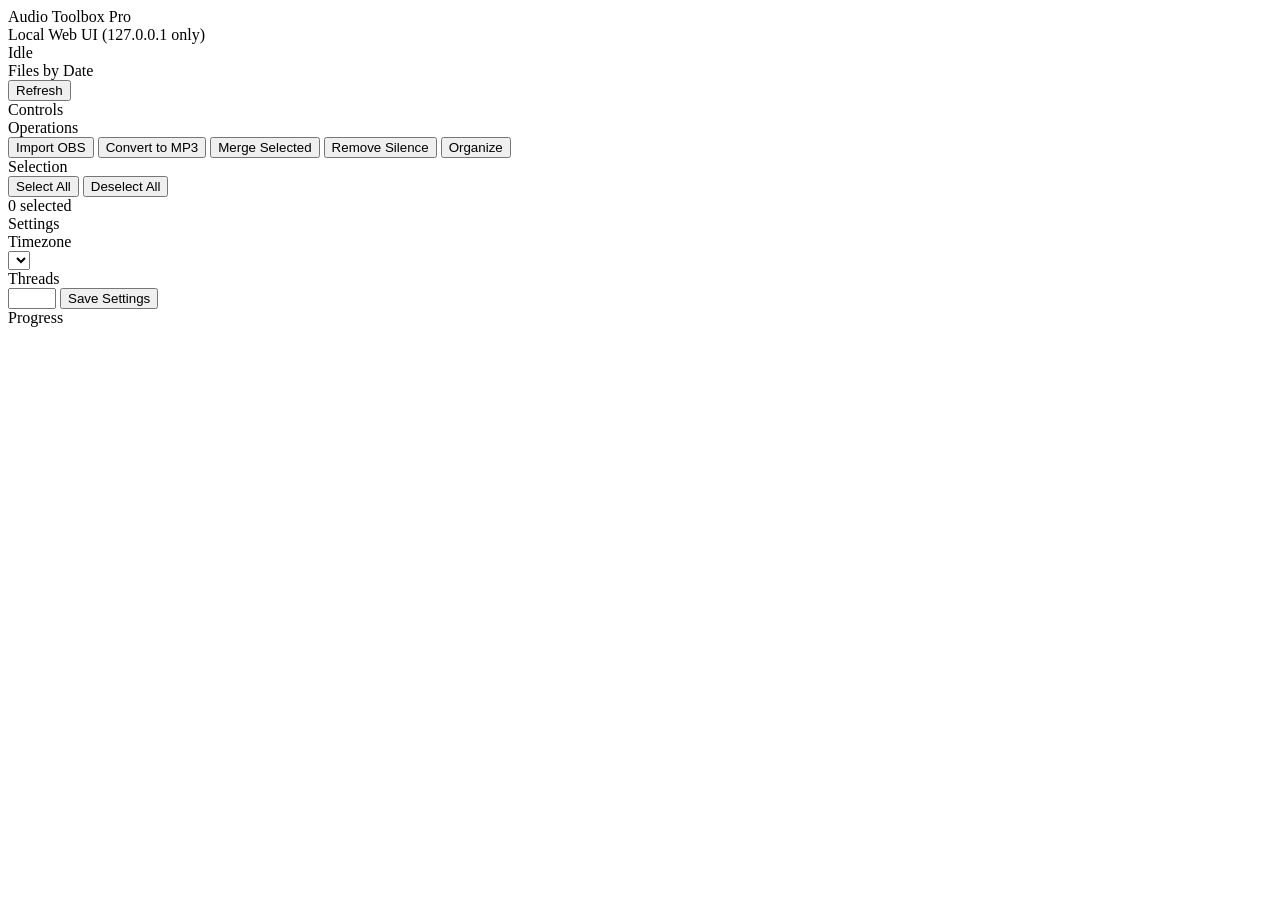
==== webui/index.html @ 60367685 "Add files via upload" ====
<!doctype html>
<html lang="en">
  <head>
    <meta charset="utf-8" />
    <meta name="viewport" content="width=device-width,initial-scale=1" />
    <title>Audio Toolbox Pro</title>
    <link rel="stylesheet" href="/styles.css" />
  </head>
  <body>
    <header class="topbar">
      <div class="brand">
        <div class="title">Audio Toolbox Pro</div>
        <div class="subtitle">Local Web UI (127.0.0.1 only)</div>
      </div>
      <div class="status">
        <div class="cwd" id="cwd"></div>
        <div class="pill" id="busyPill">Idle</div>
      </div>
    </header>

    <main class="layout">
      <section class="panel files">
        <div class="panelHeader">
          <div class="panelTitle">Files by Date</div>
          <div class="panelActions">
            <button class="btn secondary" id="refreshBtn">Refresh</button>
          </div>
        </div>
        <div class="panelBody" id="filesRoot"></div>
      </section>

      <aside class="panel controls">
        <div class="panelHeader">
          <div class="panelTitle">Controls</div>
        </div>

        <div class="panelBody">
          <div class="group">
            <div class="groupTitle">Operations</div>
            <button class="btn action import" id="importBtn">Import OBS</button>
            <button class="btn action convert" id="convertBtn">Convert to MP3</button>
            <button class="btn action merge" id="mergeBtn">Merge Selected</button>
            <button class="btn action silence" id="silenceBtn">Remove Silence</button>
            <button class="btn action organize" id="organizeBtn">Organize</button>
          </div>

          <div class="group">
            <div class="groupTitle">Selection</div>
            <div class="row">
              <button class="btn secondary" id="selectAllBtn">Select All</button>
              <button class="btn secondary" id="deselectAllBtn">Deselect All</button>
            </div>
            <div class="hint" id="selectionHint">0 selected</div>
          </div>

          <div class="group">
            <div class="groupTitle">Settings</div>
            <label class="field">
              <div class="label">Timezone</div>
              <select id="timezoneSelect"></select>
            </label>
            <label class="field">
              <div class="label">Threads</div>
              <input id="threadsInput" type="number" min="1" max="16" step="1" />
            </label>
            <button class="btn secondary" id="saveSettingsBtn">Save Settings</button>
          </div>

          <div class="group">
            <div class="groupTitle">Progress</div>
            <div class="log" id="logBox"></div>
          </div>
        </div>
      </aside>
    </main>

    <dialog id="importDialog" class="dialog">
      <form method="dialog" class="dialogForm">
        <div class="dialogTitle">Import OBS Recordings</div>
        <div class="dialogText">Paste an OBS recordings directory path. The server will move .mp4 files into the current folder.</div>
        <label class="field">
          <div class="label">Source directory</div>
          <input id="importPathInput" type="text" placeholder="/Users/you/Movies" />
        </label>
        <div class="dialogActions">
          <button class="btn secondary" value="cancel">Cancel</button>
          <button class="btn action import" id="importConfirmBtn" value="ok">Import</button>
        </div>
      </form>
    </dialog>

    <script src="/app.js"></script>
  </body>
</html>
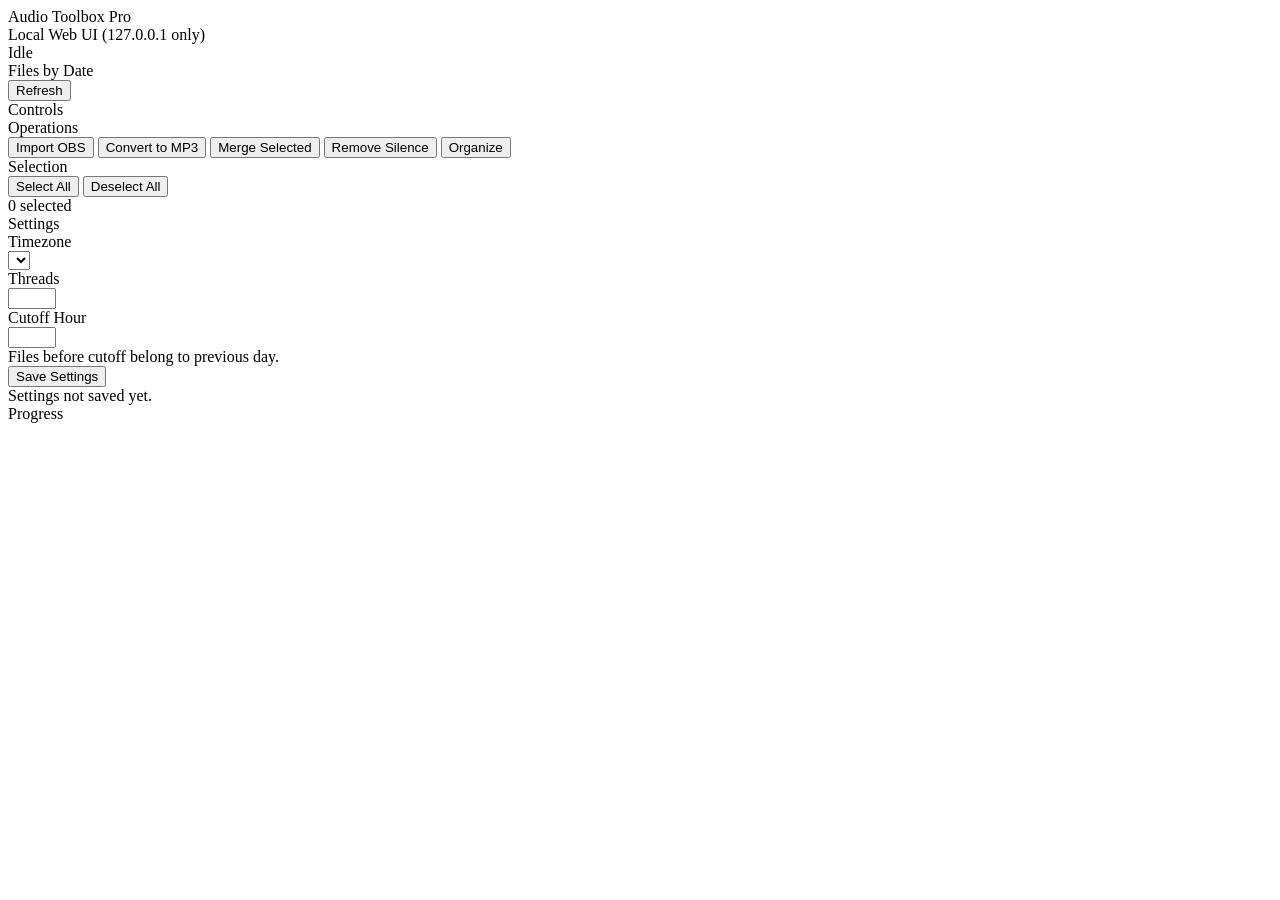
==== commit 35fe2d74: "Add files via upload" ====
--- a/webui/index.html
+++ b/webui/index.html
@@ -63,7 +63,13 @@
               <div class="label">Threads</div>
               <input id="threadsInput" type="number" min="1" max="16" step="1" />
             </label>
+            <label class="field">
+              <div class="label">Cutoff Hour</div>
+              <input id="cutoffHourInput" type="number" min="0" max="23" step="1" />
+            </label>
+            <div class="hint">Files before cutoff belong to previous day.</div>
             <button class="btn secondary" id="saveSettingsBtn">Save Settings</button>
+            <div class="hint settingsStatus" id="settingsStatus" aria-live="polite">Settings not saved yet.</div>
           </div>
 
           <div class="group">
@@ -92,4 +98,3 @@
     <script src="/app.js"></script>
   </body>
 </html>
-
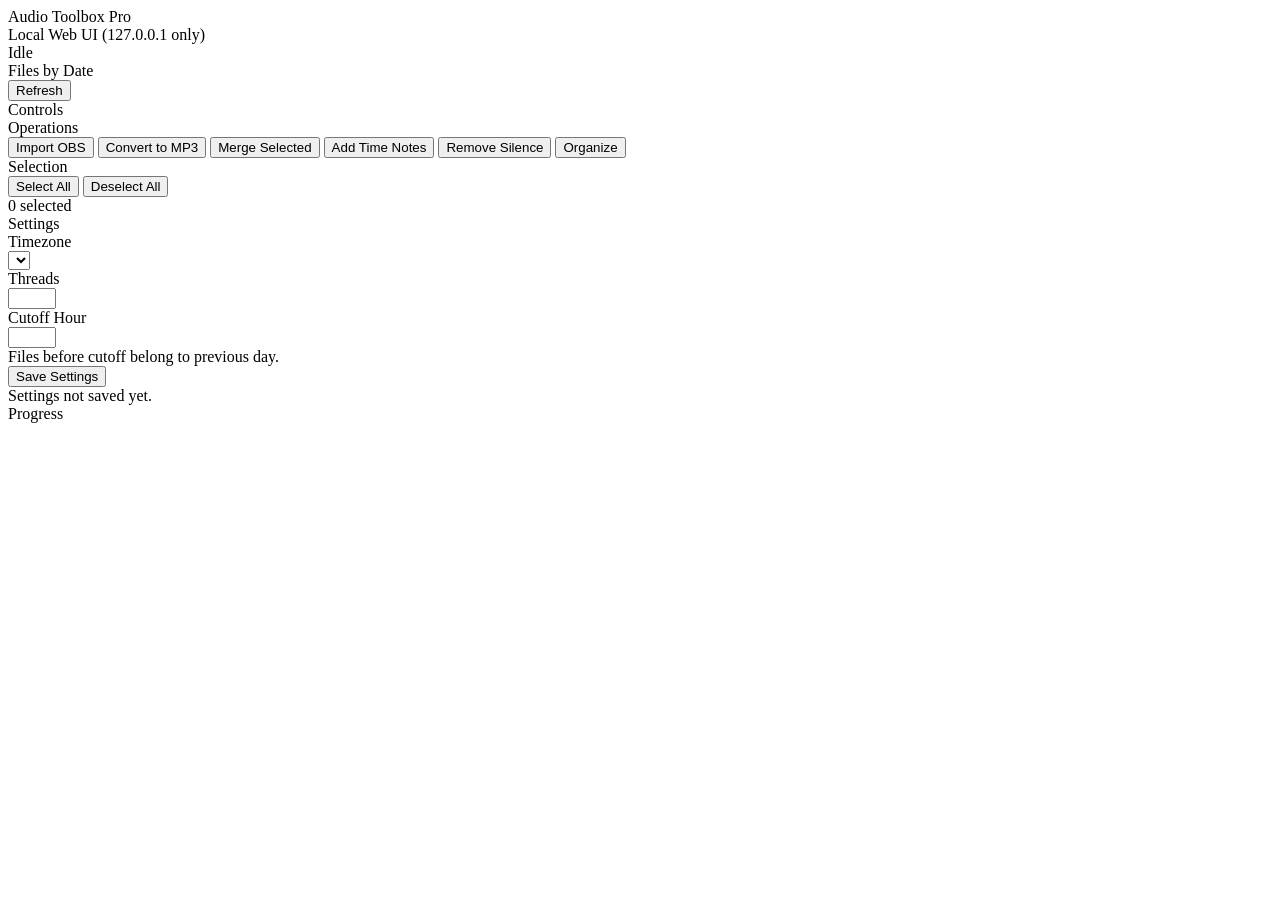
==== commit c0eb76ca: "Refine time note naming and merge annotations" ====
--- a/webui/index.html
+++ b/webui/index.html
@@ -26,7 +26,9 @@
             <button class="btn secondary" id="refreshBtn">Refresh</button>
           </div>
         </div>
-        <div class="panelBody" id="filesRoot"></div>
+        <div class="panelBody">
+          <div class="filesRoot" id="filesRoot"></div>
+        </div>
       </section>
 
       <aside class="panel controls">
@@ -40,6 +42,7 @@
             <button class="btn action import" id="importBtn">Import OBS</button>
             <button class="btn action convert" id="convertBtn">Convert to MP3</button>
             <button class="btn action merge" id="mergeBtn">Merge Selected</button>
+            <button class="btn action annotate" id="annotateBtn">Add Time Notes</button>
             <button class="btn action silence" id="silenceBtn">Remove Silence</button>
             <button class="btn action organize" id="organizeBtn">Organize</button>
           </div>
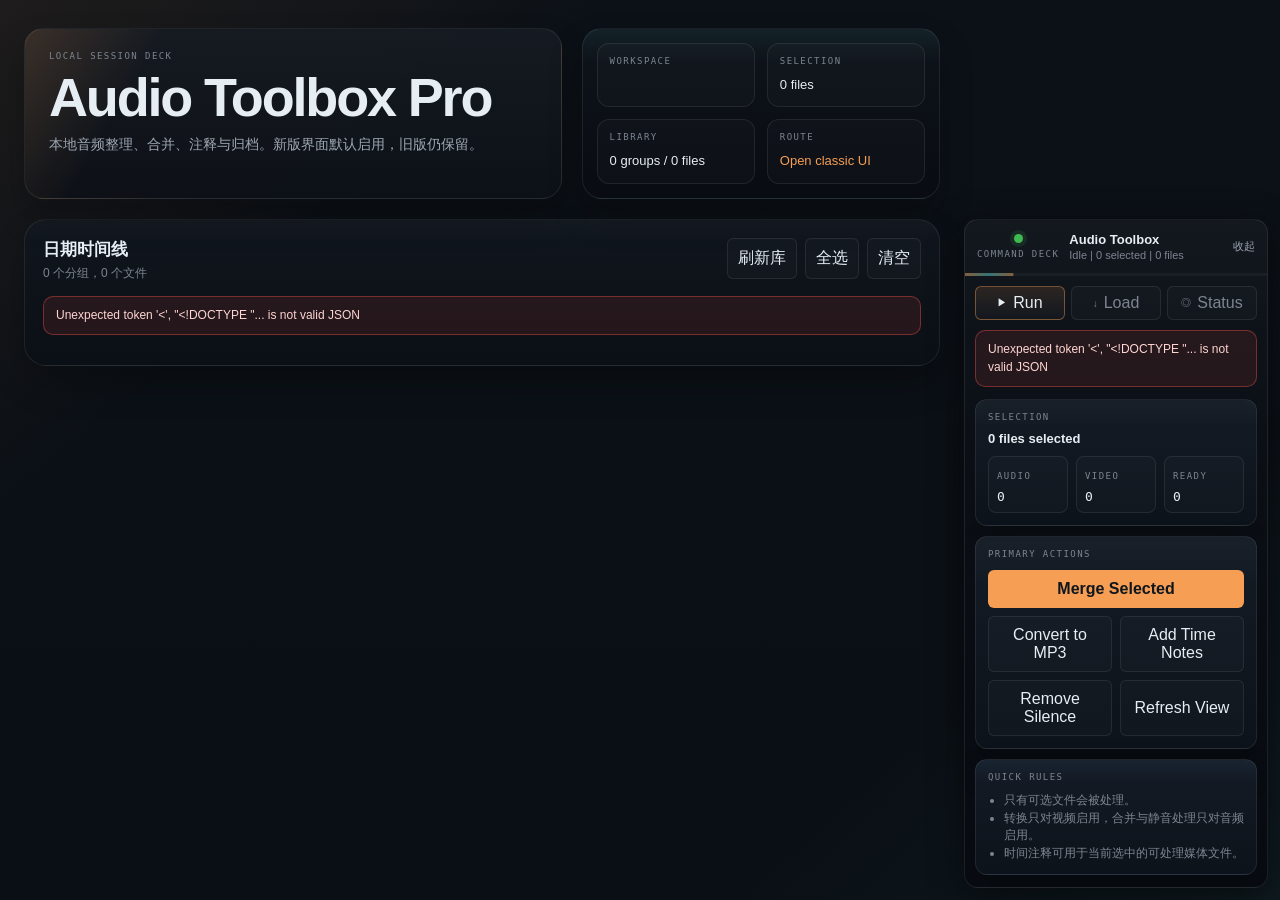
==== commit 0a56d5df: "Add floating web UI and preserve classic interface" ====
--- a/webui/index.html
+++ b/webui/index.html
@@ -1,103 +1,215 @@
 <!doctype html>
-<html lang="en">
+<html lang="zh-CN">
   <head>
     <meta charset="utf-8" />
     <meta name="viewport" content="width=device-width,initial-scale=1" />
     <title>Audio Toolbox Pro</title>
-    <link rel="stylesheet" href="/styles.css" />
+    <link rel="stylesheet" href="./styles.css" />
   </head>
   <body>
-    <header class="topbar">
-      <div class="brand">
-        <div class="title">Audio Toolbox Pro</div>
-        <div class="subtitle">Local Web UI (127.0.0.1 only)</div>
-      </div>
-      <div class="status">
-        <div class="cwd" id="cwd"></div>
-        <div class="pill" id="busyPill">Idle</div>
-      </div>
-    </header>
-
-    <main class="layout">
-      <section class="panel files">
-        <div class="panelHeader">
-          <div class="panelTitle">Files by Date</div>
-          <div class="panelActions">
-            <button class="btn secondary" id="refreshBtn">Refresh</button>
-          </div>
+    <div class="appShell">
+      <main class="workspace">
+        <section class="heroBand">
+          <div class="heroCopy">
+            <div class="heroEyebrow">Local Session Deck</div>
+            <h1>Audio Toolbox Pro</h1>
+            <p>本地音频整理、合并、注释与归档。新版界面默认启用，旧版仍保留。</p>
+          </div>
+          <div class="heroLedger">
+            <div class="ledgerCard">
+              <div class="ledgerLabel">Workspace</div>
+              <div class="ledgerValue" id="cwdCard" title=""></div>
+            </div>
+            <div class="ledgerCard">
+              <div class="ledgerLabel">Selection</div>
+              <div class="ledgerValue"><span id="selectionCountCard">0</span> files</div>
+            </div>
+            <div class="ledgerCard">
+              <div class="ledgerLabel">Library</div>
+              <div class="ledgerValue" id="libraryCountCard">0 groups / 0 files</div>
+            </div>
+            <div class="ledgerCard">
+              <div class="ledgerLabel">Route</div>
+              <div class="ledgerValue"><a href="/classic/">Open classic UI</a></div>
+            </div>
+          </div>
+        </section>
+
+        <section class="libraryShell">
+          <div class="libraryTopbar">
+            <div class="librarySummary">
+              <div class="summaryTitle">日期时间线</div>
+              <div class="summaryMeta" id="timelineSummary">0 个分组，0 个文件</div>
+            </div>
+            <div class="libraryActions">
+              <button class="btn btn-ghost" id="refreshBtn" type="button">刷新库</button>
+              <button class="btn btn-ghost" id="selectAllBtn" type="button">全选</button>
+              <button class="btn btn-ghost" id="deselectAllBtn" type="button">清空</button>
+            </div>
+          </div>
+
+          <div class="workspaceNotice" id="workspaceNotice" hidden></div>
+          <div class="filesRoot" id="filesRoot"></div>
+        </section>
+      </main>
+
+      <aside class="commandPanel" id="commandPanel" data-collapsed="false">
+        <button class="panelHeader" id="panelToggle" type="button" aria-expanded="true">
+          <div class="headerState">
+            <span class="stateDot ready" id="stateDot" aria-hidden="true"></span>
+            <span class="headerLabel">Command Deck</span>
+          </div>
+          <div class="headerText">
+            <div class="headerTitle">Audio Toolbox</div>
+            <div class="headerSummary" id="headerSummary">Idle | 0 selected | 0 files</div>
+          </div>
+          <div class="headerFold" id="headerFold">收起</div>
+        </button>
+
+        <div class="panelProgress" id="panelProgress">
+          <div class="panelProgressBar" id="panelProgressBar"></div>
         </div>
-        <div class="panelBody">
-          <div class="filesRoot" id="filesRoot"></div>
-        </div>
-      </section>
-
-      <aside class="panel controls">
-        <div class="panelHeader">
-          <div class="panelTitle">Controls</div>
-        </div>
-
-        <div class="panelBody">
-          <div class="group">
-            <div class="groupTitle">Operations</div>
-            <button class="btn action import" id="importBtn">Import OBS</button>
-            <button class="btn action convert" id="convertBtn">Convert to MP3</button>
-            <button class="btn action merge" id="mergeBtn">Merge Selected</button>
-            <button class="btn action annotate" id="annotateBtn">Add Time Notes</button>
-            <button class="btn action silence" id="silenceBtn">Remove Silence</button>
-            <button class="btn action organize" id="organizeBtn">Organize</button>
-          </div>
-
-          <div class="group">
-            <div class="groupTitle">Selection</div>
-            <div class="row">
-              <button class="btn secondary" id="selectAllBtn">Select All</button>
-              <button class="btn secondary" id="deselectAllBtn">Deselect All</button>
-            </div>
-            <div class="hint" id="selectionHint">0 selected</div>
-          </div>
-
-          <div class="group">
-            <div class="groupTitle">Settings</div>
-            <label class="field">
-              <div class="label">Timezone</div>
-              <select id="timezoneSelect"></select>
-            </label>
-            <label class="field">
-              <div class="label">Threads</div>
-              <input id="threadsInput" type="number" min="1" max="16" step="1" />
-            </label>
-            <label class="field">
-              <div class="label">Cutoff Hour</div>
-              <input id="cutoffHourInput" type="number" min="0" max="23" step="1" />
-            </label>
-            <div class="hint">Files before cutoff belong to previous day.</div>
-            <button class="btn secondary" id="saveSettingsBtn">Save Settings</button>
-            <div class="hint settingsStatus" id="settingsStatus" aria-live="polite">Settings not saved yet.</div>
-          </div>
-
-          <div class="group">
-            <div class="groupTitle">Progress</div>
-            <div class="log" id="logBox"></div>
-          </div>
+
+        <div class="panelBody" id="panelBody">
+          <nav class="tabBar" aria-label="Command panel tabs">
+            <button class="tab is-active" type="button" data-tab="run">
+              <span class="tabIcon">▶</span>
+              <span class="tabLabel">Run</span>
+            </button>
+            <button class="tab" type="button" data-tab="load">
+              <span class="tabIcon">↓</span>
+              <span class="tabLabel">Load</span>
+            </button>
+            <button class="tab" type="button" data-tab="status">
+              <span class="tabIcon">◎</span>
+              <span class="tabLabel">Status</span>
+            </button>
+          </nav>
+
+          <div class="feedbackStrip" id="feedbackStrip" hidden></div>
+
+          <section class="pane is-active" data-pane="run">
+            <div class="card">
+              <div class="cardLabel">Selection</div>
+              <div class="selectionHeadline" id="selectionHeadline">0 files selected</div>
+              <div class="miniStats">
+                <div class="miniStat">
+                  <span class="miniStatLabel">Audio</span>
+                  <span class="miniStatValue" id="selectedAudioCount">0</span>
+                </div>
+                <div class="miniStat">
+                  <span class="miniStatLabel">Video</span>
+                  <span class="miniStatValue" id="selectedVideoCount">0</span>
+                </div>
+                <div class="miniStat">
+                  <span class="miniStatLabel">Ready</span>
+                  <span class="miniStatValue" id="selectedReadyCount">0</span>
+                </div>
+              </div>
+            </div>
+
+            <div class="card">
+              <div class="cardLabel">Primary Actions</div>
+              <div class="buttonStack">
+                <button class="btn btn-primary" id="mergeBtn" type="button">Merge Selected</button>
+                <div class="buttonRow two">
+                  <button class="btn btn-ghost" id="convertBtn" type="button">Convert to MP3</button>
+                  <button class="btn btn-ghost" id="annotateBtn" type="button">Add Time Notes</button>
+                </div>
+                <div class="buttonRow two">
+                  <button class="btn btn-ghost" id="silenceBtn" type="button">Remove Silence</button>
+                  <button class="btn btn-ghost" id="runRefreshBtn" type="button">Refresh View</button>
+                </div>
+              </div>
+            </div>
+
+            <div class="card lowCard">
+              <div class="cardLabel">Quick Rules</div>
+              <ul class="microList">
+                <li>只有可选文件会被处理。</li>
+                <li>转换只对视频启用，合并与静音处理只对音频启用。</li>
+                <li>时间注释可用于当前选中的可处理媒体文件。</li>
+              </ul>
+            </div>
+          </section>
+
+          <section class="pane" data-pane="load">
+            <div class="card">
+              <div class="cardLabel">Import OBS</div>
+              <label class="field">
+                <span class="fieldLabel">Source directory</span>
+                <input id="importPathInput" type="text" placeholder="/Users/you/Movies" />
+              </label>
+              <div class="buttonRow two">
+                <button class="btn btn-ghost" id="detectObsBtn" type="button">Use detected path</button>
+                <button class="btn btn-primary" id="importBtn" type="button">Import OBS</button>
+              </div>
+              <div class="fieldHint" id="importPathHint">导入会把源目录中的 `.mp4` 移入当前工作目录。</div>
+            </div>
+
+            <div class="card">
+              <div class="cardLabel">Live Task</div>
+              <div class="taskHeadline">
+                <div class="taskTitle" id="taskHeadline">Idle</div>
+                <div class="taskMeta" id="taskMeta">No running task</div>
+              </div>
+              <div class="taskSubline" id="taskSubline">等待操作。</div>
+              <pre class="logBox" id="logBox"></pre>
+            </div>
+          </section>
+
+          <section class="pane" data-pane="status">
+            <div class="card">
+              <div class="cardLabel">Settings</div>
+              <label class="field">
+                <span class="fieldLabel">Timezone</span>
+                <select id="timezoneSelect"></select>
+              </label>
+              <div class="buttonRow two">
+                <label class="field compactField">
+                  <span class="fieldLabel">Threads</span>
+                  <input id="threadsInput" type="number" min="1" max="16" step="1" />
+                </label>
+                <label class="field compactField">
+                  <span class="fieldLabel">Cutoff</span>
+                  <input id="cutoffHourInput" type="number" min="0" max="23" step="1" />
+                </label>
+              </div>
+              <button class="btn btn-ghost" id="saveSettingsBtn" type="button">Apply Settings</button>
+              <div class="fieldHint" id="settingsStatus">Settings loaded.</div>
+            </div>
+
+            <div class="card">
+              <div class="cardLabel">Telemetry</div>
+              <div class="statusGrid">
+                <div class="statusKey">Current task</div>
+                <div class="statusValue" id="statusCurrentTask">Idle</div>
+                <div class="statusKey">Selection</div>
+                <div class="statusValue" id="statusSelection">0 files</div>
+                <div class="statusKey">Library</div>
+                <div class="statusValue" id="statusLibrary">0 groups</div>
+                <div class="statusKey">Last sync</div>
+                <div class="statusValue" id="statusLastSync">Just now</div>
+              </div>
+            </div>
+
+            <div class="card dangerCard">
+              <div class="cardLabel">Organize</div>
+              <div class="fieldHint">按日期整理全部文件，并为每个目录创建压缩包。</div>
+              <button class="btn btn-danger" id="organizeArmBtn" type="button">Organize Library</button>
+              <div class="confirmBlock" id="organizeConfirmBlock" hidden>
+                <div class="confirmText">确认开始整理当前工作目录中的全部文件？</div>
+                <div class="buttonRow two">
+                  <button class="btn btn-danger" id="organizeConfirmBtn" type="button">Confirm Organize</button>
+                  <button class="btn btn-ghost" id="organizeCancelBtn" type="button">Cancel</button>
+                </div>
+              </div>
+            </div>
+          </section>
         </div>
       </aside>
-    </main>
-
-    <dialog id="importDialog" class="dialog">
-      <form method="dialog" class="dialogForm">
-        <div class="dialogTitle">Import OBS Recordings</div>
-        <div class="dialogText">Paste an OBS recordings directory path. The server will move .mp4 files into the current folder.</div>
-        <label class="field">
-          <div class="label">Source directory</div>
-          <input id="importPathInput" type="text" placeholder="/Users/you/Movies" />
-        </label>
-        <div class="dialogActions">
-          <button class="btn secondary" value="cancel">Cancel</button>
-          <button class="btn action import" id="importConfirmBtn" value="ok">Import</button>
-        </div>
-      </form>
-    </dialog>
-
-    <script src="/app.js"></script>
+    </div>
+
+    <script src="./app.js"></script>
   </body>
 </html>
--- a/webui/styles.css
+++ b/webui/styles.css
@@ -0,0 +1,941 @@
+:root {
+  --bg-base: #0d1117;
+  --bg-surface: #161b22;
+  --bg-surface-hover: #1c2430;
+  --bg-panel: #10161e;
+  --bg-panel-strong: #0f141b;
+  --bg-card: #141c26;
+  --bg-card-soft: #18212d;
+  --border: rgba(255, 255, 255, 0.08);
+  --border-strong: rgba(255, 255, 255, 0.14);
+  --text-primary: #e6edf3;
+  --text-muted: #7d8590;
+  --text-soft: #9ea7b3;
+  --accent: #f59e54;
+  --accent-hover: #ffb26d;
+  --success: #3fb950;
+  --warning: #d29922;
+  --danger: #f85149;
+  --cyan: #4cc9c0;
+  --blue: #6a9cf4;
+  --shadow-panel: 0 8px 32px rgba(0, 0, 0, 0.5);
+  --shadow-card: 0 18px 34px rgba(0, 0, 0, 0.24);
+  --radius-panel: 14px;
+  --radius-card: 12px;
+  --radius-button: 6px;
+}
+
+* {
+  box-sizing: border-box;
+}
+
+html,
+body {
+  min-height: 100%;
+}
+
+body {
+  margin: 0;
+  color: var(--text-primary);
+  font-family: "Avenir Next", "Segoe UI", "PingFang SC", sans-serif;
+  background:
+    linear-gradient(140deg, rgba(245, 158, 84, 0.08), transparent 26%),
+    linear-gradient(320deg, rgba(76, 201, 192, 0.06), transparent 24%),
+    linear-gradient(180deg, #0c1117 0%, #0a0f15 100%);
+  background-attachment: fixed;
+}
+
+body::before {
+  content: "";
+  position: fixed;
+  inset: 0;
+  pointer-events: none;
+  background:
+    linear-gradient(rgba(255, 255, 255, 0.018) 1px, transparent 1px),
+    linear-gradient(90deg, rgba(255, 255, 255, 0.018) 1px, transparent 1px);
+  background-size: 64px 64px;
+  mask-image: linear-gradient(180deg, rgba(0, 0, 0, 0.75), transparent 92%);
+  opacity: 0.34;
+}
+
+button,
+input,
+select {
+  font: inherit;
+}
+
+a {
+  color: inherit;
+}
+
+.appShell {
+  min-height: 100vh;
+}
+
+.workspace {
+  padding: 28px 340px 120px 24px;
+}
+
+.heroBand {
+  display: grid;
+  grid-template-columns: minmax(0, 1.2fr) minmax(260px, 0.8fr);
+  gap: 20px;
+  margin-bottom: 20px;
+}
+
+.heroCopy,
+.heroLedger,
+.libraryShell,
+.commandPanel,
+.card,
+.dateGroup {
+  border: 1px solid var(--border);
+  box-shadow: var(--shadow-card);
+}
+
+.heroCopy {
+  padding: 22px 24px;
+  border-radius: 20px;
+  background:
+    linear-gradient(120deg, rgba(245, 158, 84, 0.16), transparent 22%),
+    linear-gradient(180deg, rgba(22, 27, 34, 0.94), rgba(13, 17, 23, 0.94));
+}
+
+.heroEyebrow,
+.cardLabel,
+.fieldLabel,
+.statusKey,
+.headerLabel,
+.miniStatLabel,
+.ledgerLabel {
+  font-family: ui-monospace, "SFMono-Regular", Menlo, monospace;
+  font-size: 9px;
+  line-height: 1.2;
+  letter-spacing: 0.16em;
+  text-transform: uppercase;
+  color: var(--text-muted);
+}
+
+.heroCopy h1 {
+  margin: 10px 0 10px;
+  font-family: "Helvetica Neue", "Avenir Next Condensed", sans-serif;
+  font-size: clamp(34px, 5vw, 54px);
+  line-height: 0.94;
+  letter-spacing: -0.04em;
+}
+
+.heroCopy p {
+  max-width: 44rem;
+  margin: 0;
+  color: var(--text-soft);
+  font-size: 14px;
+  line-height: 1.6;
+}
+
+.heroLedger {
+  display: grid;
+  grid-template-columns: repeat(2, minmax(0, 1fr));
+  gap: 12px;
+  padding: 14px;
+  border-radius: 20px;
+  background:
+    linear-gradient(180deg, rgba(76, 201, 192, 0.08), transparent 20%),
+    linear-gradient(180deg, rgba(15, 20, 27, 0.96), rgba(9, 13, 19, 0.96));
+}
+
+.ledgerCard {
+  min-width: 0;
+  padding: 12px;
+  border: 1px solid var(--border);
+  border-radius: var(--radius-card);
+  background: rgba(255, 255, 255, 0.02);
+}
+
+.ledgerValue {
+  margin-top: 8px;
+  font-size: 13px;
+  color: var(--text-primary);
+  line-height: 1.5;
+  word-break: break-word;
+}
+
+.ledgerValue a {
+  color: var(--accent);
+  text-decoration: none;
+}
+
+.ledgerValue a:hover {
+  color: var(--accent-hover);
+}
+
+.libraryShell {
+  padding: 18px;
+  border-radius: 22px;
+  background:
+    linear-gradient(180deg, rgba(255, 255, 255, 0.02), transparent 16%),
+    linear-gradient(180deg, rgba(17, 23, 30, 0.98), rgba(11, 15, 22, 0.98));
+}
+
+.libraryTopbar {
+  display: flex;
+  gap: 12px;
+  align-items: flex-start;
+  justify-content: space-between;
+  margin-bottom: 14px;
+}
+
+.summaryTitle {
+  font-size: 17px;
+  font-weight: 700;
+}
+
+.summaryMeta {
+  margin-top: 4px;
+  color: var(--text-muted);
+  font-size: 12px;
+}
+
+.libraryActions {
+  display: flex;
+  gap: 8px;
+  flex-wrap: wrap;
+  justify-content: flex-end;
+}
+
+.workspaceNotice,
+.feedbackStrip {
+  margin-bottom: 12px;
+  padding: 10px 12px;
+  border-radius: 10px;
+  border: 1px solid var(--border);
+  font-size: 12px;
+  line-height: 1.45;
+}
+
+.workspaceNotice[data-tone="error"],
+.feedbackStrip[data-tone="error"] {
+  border-color: rgba(248, 81, 73, 0.4);
+  color: #ffd5d2;
+  background: rgba(248, 81, 73, 0.1);
+}
+
+.workspaceNotice[data-tone="success"],
+.feedbackStrip[data-tone="success"] {
+  border-color: rgba(63, 185, 80, 0.38);
+  color: #d5f3db;
+  background: rgba(63, 185, 80, 0.1);
+}
+
+.workspaceNotice[data-tone="info"],
+.feedbackStrip[data-tone="info"],
+.workspaceNotice[data-tone="warning"],
+.feedbackStrip[data-tone="warning"] {
+  border-color: rgba(245, 158, 84, 0.38);
+  color: #ffe3c7;
+  background: rgba(245, 158, 84, 0.1);
+}
+
+.filesRoot {
+  display: grid;
+  gap: 14px;
+}
+
+.emptyState {
+  padding: 32px 18px;
+  text-align: center;
+  border: 1px dashed var(--border-strong);
+  border-radius: 16px;
+  color: var(--text-muted);
+  background: rgba(255, 255, 255, 0.02);
+}
+
+.dateGroup {
+  overflow: hidden;
+  border-radius: 16px;
+  background:
+    linear-gradient(180deg, rgba(255, 255, 255, 0.014), transparent 18%),
+    linear-gradient(180deg, rgba(18, 25, 34, 0.98), rgba(10, 15, 21, 0.98));
+  transition: border-color 180ms ease, transform 180ms ease, box-shadow 180ms ease;
+}
+
+.dateGroup.group-fresh {
+  border-color: rgba(245, 158, 84, 0.44);
+  transform: translateY(-1px);
+}
+
+.groupHeader {
+  display: grid;
+  grid-template-columns: minmax(0, 1fr) auto;
+  gap: 12px;
+  align-items: center;
+  padding: 12px 14px;
+  border-bottom: 1px solid var(--border);
+  background:
+    linear-gradient(90deg, rgba(245, 158, 84, 0.09), transparent 24%),
+    rgba(255, 255, 255, 0.02);
+}
+
+.groupTitle {
+  display: flex;
+  gap: 10px;
+  align-items: baseline;
+  flex-wrap: wrap;
+}
+
+.groupDate {
+  font-size: 16px;
+  font-weight: 700;
+}
+
+.groupMeta {
+  color: var(--text-muted);
+  font-size: 12px;
+}
+
+.groupActions {
+  display: flex;
+  gap: 8px;
+  align-items: center;
+}
+
+.fileRows {
+  display: grid;
+}
+
+.fileRow {
+  display: grid;
+  grid-template-columns: 22px minmax(0, 1fr) 74px 92px 68px;
+  gap: 10px;
+  align-items: center;
+  padding: 10px 14px;
+  border-bottom: 1px solid rgba(255, 255, 255, 0.05);
+  cursor: pointer;
+  transition: background-color 150ms ease, transform 150ms ease;
+}
+
+.fileRow:last-child {
+  border-bottom: 0;
+}
+
+.fileRow:hover {
+  background: rgba(255, 255, 255, 0.03);
+  transform: translateX(1px);
+}
+
+.fileRow.disabled {
+  opacity: 0.54;
+  cursor: default;
+}
+
+.fileRow.selected {
+  background:
+    linear-gradient(90deg, rgba(245, 158, 84, 0.16), rgba(76, 201, 192, 0.06));
+  box-shadow: inset 3px 0 0 rgba(245, 158, 84, 0.8);
+}
+
+.fileRow.fresh {
+  background:
+    linear-gradient(90deg, rgba(245, 158, 84, 0.2), rgba(76, 201, 192, 0.08), transparent);
+}
+
+.fileCheck {
+  display: flex;
+  justify-content: center;
+}
+
+.fileCheck input {
+  width: 15px;
+  height: 15px;
+  margin: 0;
+  accent-color: var(--accent);
+}
+
+.fileMain {
+  min-width: 0;
+  display: flex;
+  align-items: center;
+  gap: 8px;
+}
+
+.fileName {
+  min-width: 0;
+  overflow: hidden;
+  text-overflow: ellipsis;
+  white-space: nowrap;
+}
+
+.fileMeta,
+.statusValue,
+.miniStatValue,
+.taskMeta {
+  font-family: ui-monospace, "SFMono-Regular", Menlo, monospace;
+}
+
+.fileMeta {
+  font-size: 11px;
+  color: var(--text-muted);
+  text-align: right;
+  white-space: nowrap;
+}
+
+.stateTag,
+.mediaBadge {
+  display: inline-flex;
+  align-items: center;
+  justify-content: center;
+  min-width: 0;
+  padding: 4px 8px;
+  border-radius: 999px;
+  font-size: 11px;
+  white-space: nowrap;
+  overflow: hidden;
+  text-overflow: ellipsis;
+}
+
+.stateTag {
+  border: 1px solid var(--border);
+  color: var(--text-muted);
+  background: rgba(255, 255, 255, 0.03);
+}
+
+.stateTag.output {
+  border-color: rgba(63, 185, 80, 0.45);
+  color: #b8efc2;
+  background: rgba(63, 185, 80, 0.12);
+}
+
+.stateTag.merged {
+  border-color: rgba(106, 156, 244, 0.36);
+  color: #c7dafc;
+  background: rgba(106, 156, 244, 0.1);
+}
+
+.stateTag.converted {
+  border-color: rgba(76, 201, 192, 0.34);
+  color: #d0f8f5;
+  background: rgba(76, 201, 192, 0.1);
+}
+
+.mediaBadge {
+  border: 1px solid rgba(106, 156, 244, 0.46);
+  color: #d7e5ff;
+  background: rgba(106, 156, 244, 0.14);
+}
+
+.fileRow.style-output .fileName {
+  color: #c5f3ce;
+  font-weight: 700;
+}
+
+.fileRow.style-merged .fileName {
+  color: #8392a1;
+  text-decoration: line-through;
+}
+
+.fileRow.style-converted .fileName {
+  color: #cce9e6;
+}
+
+.commandPanel {
+  position: fixed;
+  right: 12px;
+  bottom: 12px;
+  width: min(304px, calc(100vw - 24px));
+  border-radius: var(--radius-panel);
+  background:
+    linear-gradient(180deg, rgba(255, 255, 255, 0.02), transparent 18%),
+    linear-gradient(180deg, rgba(15, 20, 27, 0.98), rgba(8, 12, 18, 0.98));
+  box-shadow: var(--shadow-panel);
+  overflow: hidden;
+  animation: panelEnter 260ms cubic-bezier(0.22, 1, 0.36, 1);
+  z-index: 20;
+}
+
+.panelHeader {
+  width: 100%;
+  display: grid;
+  grid-template-columns: auto minmax(0, 1fr) auto;
+  gap: 10px;
+  align-items: center;
+  border: 0;
+  padding: 12px;
+  color: inherit;
+  background: transparent;
+  cursor: pointer;
+  text-align: left;
+}
+
+.panelHeader:hover {
+  background: rgba(255, 255, 255, 0.02);
+}
+
+.headerState {
+  display: grid;
+  gap: 6px;
+  justify-items: center;
+}
+
+.stateDot {
+  width: 9px;
+  height: 9px;
+  border-radius: 999px;
+  background: var(--success);
+  box-shadow: 0 0 0 4px rgba(63, 185, 80, 0.12);
+}
+
+.stateDot.busy {
+  background: var(--warning);
+  box-shadow: 0 0 0 4px rgba(210, 153, 34, 0.12);
+  animation: pulseDot 1.7s ease-out infinite;
+}
+
+.stateDot.error {
+  background: var(--danger);
+  box-shadow: 0 0 0 4px rgba(248, 81, 73, 0.12);
+}
+
+.headerText {
+  min-width: 0;
+}
+
+.headerTitle {
+  font-size: 13px;
+  font-weight: 700;
+}
+
+.headerSummary {
+  margin-top: 2px;
+  font-size: 11px;
+  color: var(--text-muted);
+  white-space: nowrap;
+  overflow: hidden;
+  text-overflow: ellipsis;
+}
+
+.headerFold {
+  font-size: 11px;
+  color: var(--text-soft);
+}
+
+.panelProgress {
+  height: 3px;
+  background: rgba(255, 255, 255, 0.04);
+  overflow: hidden;
+}
+
+.panelProgressBar {
+  width: 100%;
+  height: 100%;
+  transform-origin: left center;
+  transform: scaleX(0.16);
+  background: linear-gradient(90deg, var(--accent), var(--cyan), var(--accent));
+  opacity: 0.5;
+}
+
+.panelProgress.is-busy .panelProgressBar {
+  animation: progressSweep 1.2s linear infinite;
+  opacity: 1;
+}
+
+.panelBody {
+  padding: 10px 10px 12px;
+}
+
+.commandPanel[data-collapsed="true"] .panelBody,
+.commandPanel[data-collapsed="true"] .panelProgress {
+  display: none;
+}
+
+.tabBar {
+  display: grid;
+  grid-template-columns: repeat(3, minmax(0, 1fr));
+  gap: 6px;
+  margin-bottom: 10px;
+}
+
+.tab {
+  display: inline-flex;
+  gap: 6px;
+  align-items: center;
+  justify-content: center;
+  min-height: 34px;
+  border: 1px solid var(--border);
+  border-radius: var(--radius-button);
+  background: rgba(255, 255, 255, 0.02);
+  color: var(--text-muted);
+  cursor: pointer;
+  transition: transform 140ms ease, border-color 140ms ease, background-color 140ms ease;
+}
+
+.tab:hover {
+  transform: translateY(-1px);
+  border-color: rgba(245, 158, 84, 0.34);
+}
+
+.tab.is-active {
+  color: var(--text-primary);
+  border-color: rgba(245, 158, 84, 0.42);
+  background:
+    linear-gradient(180deg, rgba(245, 158, 84, 0.12), rgba(255, 255, 255, 0.02));
+}
+
+.tabIcon {
+  font-size: 10px;
+}
+
+.pane {
+  display: none;
+}
+
+.pane.is-active {
+  display: grid;
+  gap: 10px;
+}
+
+.card {
+  padding: 12px;
+  border-radius: var(--radius-card);
+  background:
+    linear-gradient(180deg, rgba(255, 255, 255, 0.02), transparent 22%),
+    linear-gradient(180deg, rgba(20, 28, 38, 0.98), rgba(13, 19, 27, 0.98));
+}
+
+.lowCard {
+  background:
+    linear-gradient(180deg, rgba(106, 156, 244, 0.06), transparent 20%),
+    linear-gradient(180deg, rgba(20, 28, 38, 0.98), rgba(13, 19, 27, 0.98));
+}
+
+.dangerCard {
+  border-color: rgba(248, 81, 73, 0.18);
+}
+
+.selectionHeadline,
+.taskTitle {
+  margin-top: 8px;
+  font-size: 13px;
+  font-weight: 700;
+}
+
+.miniStats,
+.statusGrid {
+  display: grid;
+  gap: 8px;
+  margin-top: 10px;
+}
+
+.miniStats {
+  grid-template-columns: repeat(3, minmax(0, 1fr));
+}
+
+.miniStat {
+  padding: 8px;
+  border-radius: 8px;
+  border: 1px solid var(--border);
+  background: rgba(255, 255, 255, 0.02);
+}
+
+.miniStatValue {
+  display: block;
+  margin-top: 6px;
+  font-size: 13px;
+  color: var(--text-primary);
+}
+
+.buttonStack {
+  display: grid;
+  gap: 8px;
+  margin-top: 10px;
+}
+
+.buttonRow {
+  display: grid;
+  gap: 8px;
+}
+
+.buttonRow.two {
+  grid-template-columns: repeat(2, minmax(0, 1fr));
+}
+
+.btn {
+  min-height: 34px;
+  padding: 9px 10px;
+  border: 1px solid transparent;
+  border-radius: var(--radius-button);
+  color: var(--text-primary);
+  cursor: pointer;
+  transition: transform 140ms ease, border-color 140ms ease, background-color 140ms ease, color 140ms ease;
+}
+
+.btn:hover {
+  transform: translateY(-1px);
+}
+
+.btn:disabled {
+  opacity: 0.42;
+  cursor: not-allowed;
+  transform: none;
+}
+
+.btn-primary {
+  background: var(--accent);
+  color: #10161e;
+  font-weight: 700;
+}
+
+.btn-primary:hover {
+  background: var(--accent-hover);
+}
+
+.btn-ghost {
+  border-color: var(--border);
+  background: rgba(255, 255, 255, 0.02);
+}
+
+.btn-ghost:hover {
+  border-color: rgba(245, 158, 84, 0.35);
+  background: rgba(245, 158, 84, 0.06);
+}
+
+.btn-danger {
+  border-color: rgba(248, 81, 73, 0.32);
+  background: rgba(248, 81, 73, 0.14);
+}
+
+.btn-danger:hover {
+  border-color: rgba(248, 81, 73, 0.46);
+  background: rgba(248, 81, 73, 0.2);
+}
+
+.btn.is-working {
+  border-color: rgba(210, 153, 34, 0.44);
+  background: rgba(210, 153, 34, 0.16);
+}
+
+.btn.is-success {
+  border-color: rgba(63, 185, 80, 0.42);
+  background: rgba(63, 185, 80, 0.12);
+  color: #d5f3db;
+}
+
+.field {
+  display: grid;
+  gap: 6px;
+  margin-top: 10px;
+}
+
+.compactField {
+  margin-top: 0;
+}
+
+input,
+select {
+  width: 100%;
+  min-width: 0;
+  padding: 9px 10px;
+  border: 1px solid var(--border);
+  border-radius: 8px;
+  color: var(--text-primary);
+  background: rgba(255, 255, 255, 0.025);
+}
+
+input:focus,
+select:focus {
+  outline: none;
+  border-color: rgba(245, 158, 84, 0.44);
+}
+
+.fieldHint,
+.taskSubline,
+.microList {
+  margin-top: 10px;
+  font-size: 12px;
+  line-height: 1.45;
+  color: var(--text-muted);
+}
+
+.microList {
+  padding-left: 16px;
+  margin-bottom: 0;
+}
+
+.taskHeadline {
+  display: flex;
+  gap: 8px;
+  align-items: baseline;
+  justify-content: space-between;
+  margin-top: 8px;
+}
+
+.taskSubline {
+  margin-top: 6px;
+}
+
+.logBox {
+  min-height: 150px;
+  max-height: 210px;
+  margin: 10px 0 0;
+  padding: 10px;
+  overflow: auto;
+  border: 1px solid var(--border);
+  border-radius: 8px;
+  background: rgba(0, 0, 0, 0.18);
+  color: #cfd7e1;
+  font-size: 11px;
+  line-height: 1.55;
+  white-space: pre-wrap;
+}
+
+.logBox.is-busy {
+  border-color: rgba(210, 153, 34, 0.32);
+}
+
+.statusGrid {
+  grid-template-columns: auto minmax(0, 1fr);
+}
+
+.statusValue {
+  font-size: 11px;
+  color: var(--text-primary);
+  text-align: right;
+  white-space: nowrap;
+  overflow: hidden;
+  text-overflow: ellipsis;
+}
+
+.confirmBlock {
+  margin-top: 10px;
+  padding: 10px;
+  border: 1px solid rgba(248, 81, 73, 0.26);
+  border-radius: 8px;
+  background: rgba(248, 81, 73, 0.08);
+}
+
+.confirmText {
+  font-size: 12px;
+  line-height: 1.45;
+  color: #ffd5d2;
+  margin-bottom: 10px;
+}
+
+@keyframes panelEnter {
+  from {
+    opacity: 0;
+    transform: translateY(10px);
+  }
+  to {
+    opacity: 1;
+    transform: translateY(0);
+  }
+}
+
+@keyframes pulseDot {
+  0% {
+    box-shadow: 0 0 0 0 rgba(210, 153, 34, 0.28);
+  }
+  70% {
+    box-shadow: 0 0 0 8px rgba(210, 153, 34, 0);
+  }
+  100% {
+    box-shadow: 0 0 0 0 rgba(210, 153, 34, 0);
+  }
+}
+
+@keyframes progressSweep {
+  0% {
+    transform: translateX(-55%) scaleX(0.32);
+  }
+  100% {
+    transform: translateX(130%) scaleX(0.38);
+  }
+}
+
+@media (max-width: 1100px) {
+  .workspace {
+    padding-right: 24px;
+    padding-bottom: 360px;
+  }
+
+  .heroBand {
+    grid-template-columns: 1fr;
+  }
+}
+
+@media (max-width: 720px) {
+  .workspace {
+    padding: 18px 18px 350px;
+  }
+
+  .libraryTopbar,
+  .groupHeader {
+    grid-template-columns: 1fr;
+    display: grid;
+  }
+
+  .libraryActions,
+  .groupActions {
+    justify-content: flex-start;
+  }
+
+  .fileRow {
+    grid-template-columns: 22px minmax(0, 1fr) 62px 86px;
+  }
+
+  .fileRow > .fileMeta:last-child {
+    display: none;
+  }
+}
+
+@media (max-width: 420px) {
+  .heroLedger {
+    grid-template-columns: 1fr;
+  }
+
+  .buttonRow.two {
+    grid-template-columns: 1fr;
+  }
+
+  .fileRow {
+    grid-template-columns: 20px minmax(0, 1fr) 72px;
+  }
+
+  .fileRow > .stateTag,
+  .fileRow > .fileMeta:nth-last-child(2) {
+    display: none;
+  }
+}
+
+@media (max-width: 300px) {
+  .commandPanel {
+    width: calc(100vw - 16px);
+    right: 8px;
+    bottom: 8px;
+  }
+
+  .tabLabel {
+    display: none;
+  }
+
+  .tab {
+    min-height: 30px;
+  }
+
+  .panelBody {
+    padding: 8px;
+  }
+
+  .miniStats {
+    grid-template-columns: 1fr;
+  }
+}
+
+@media (prefers-reduced-motion: reduce) {
+  *,
+  *::before,
+  *::after {
+    animation-duration: 0.01ms !important;
+    animation-iteration-count: 1 !important;
+    transition-duration: 0.01ms !important;
+    scroll-behavior: auto !important;
+  }
+}
